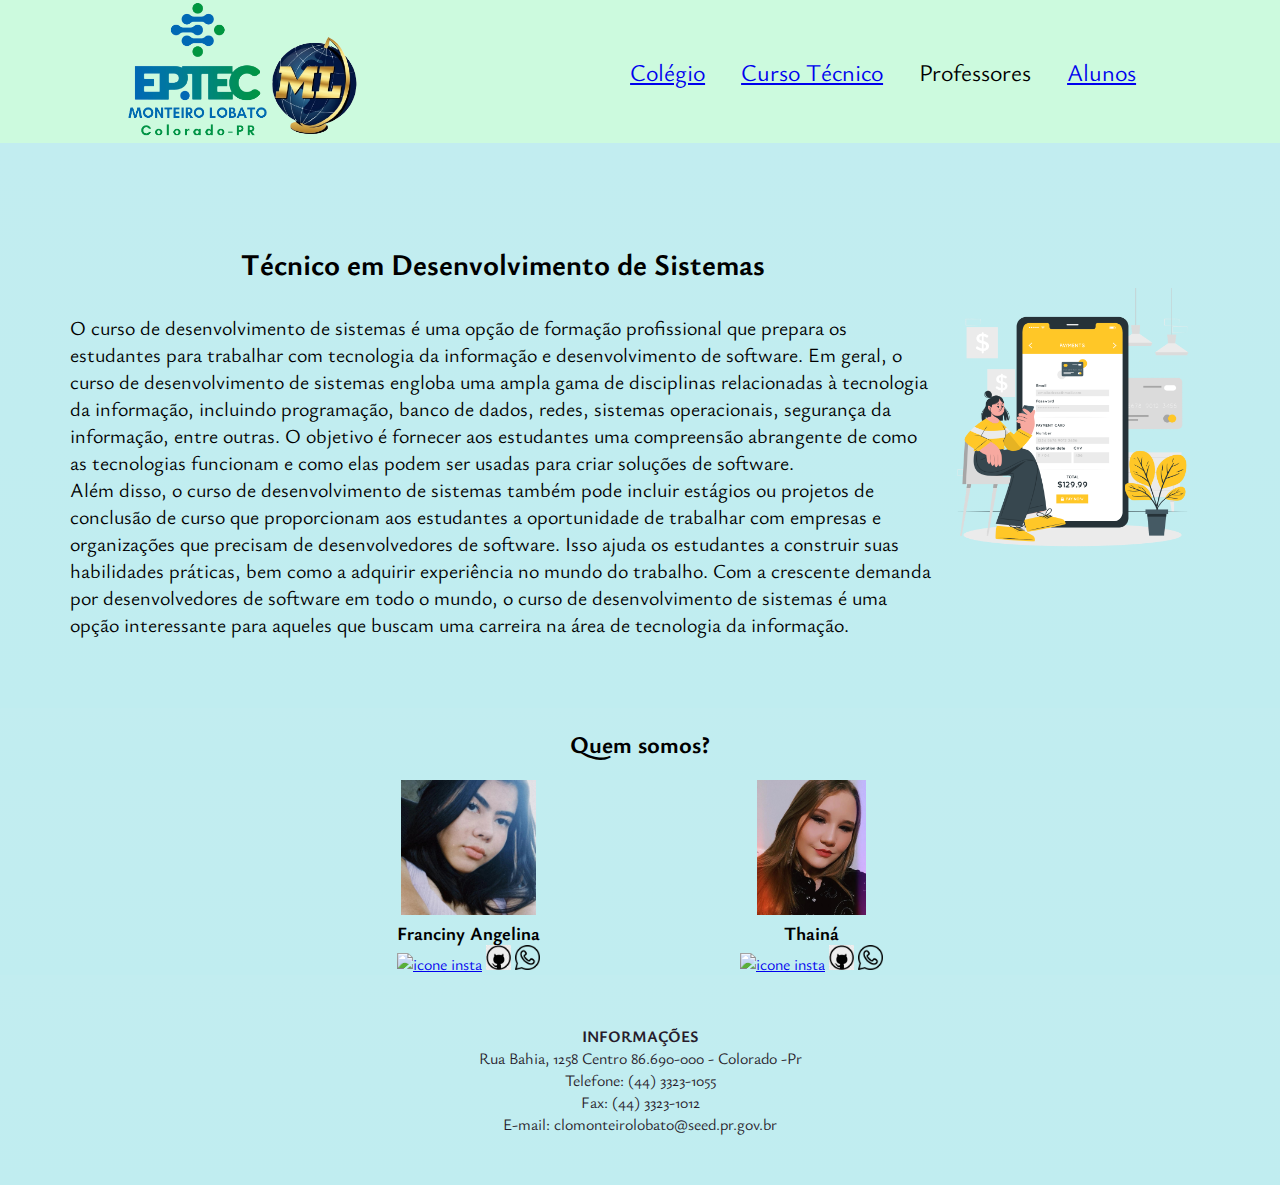
==== index.html @ 19a462c6 "Add files via upload" ====
<!DOCTYPE html>
<html lang="en">
<head>
    <meta charset="UTF-8">
    <meta http-equiv="X-UA-Compatible" content="IE=edge">
    <meta name="viewport" content="width=device-width, initial-scale=1.0">
    <title>site da turma</title>
    <link rel="stylesheet" href="style.css" >
    <link rel="preconnect" href="https://fonts.googleapis.com">
    <link rel="preconnect" href="https://fonts.googleapis.com">
    <link rel="preconnect" href="https://fonts.gstatic.com" crossorigin>
    <link href="https://fonts.googleapis.com/css2?family=Poppins&family=Ysabeau&display=swap" rel="stylesheet">
    <link rel="stylesheet" href="reset.css">
</head>
<body>
    <header class="cabeçalho">
        <img class="cabeçalho-imagem" src="LOGOSITE.png" alt="aqui seria a imagem do logo">
<ul class="cabeçalho-lista">
        <li class="cabeçalho-lista-item"><a href="colegio.html">Colégio</a></li>
        <li class="cabeçalho-lista-item"><a href=https://aluno.escoladigital.pr.gov.br/educacao_profissional_tecnica_nivel_medio>Curso Técnico</a></li>
        <li class="cabeçalho-lista-item">Professores</li>
        <li class="cabeçalho-lista-item"><a href="#estudante">Alunos</a></li>
</ul>

    </header>
    <section class="técnico" >
        <div class="técnico-div-conteúdo" >
        <h2 class="técnico-titulo"> Técnico em Desenvolvimento de Sistemas </h2>
        <p class="técnico-um">O curso de desenvolvimento de sistemas é uma opção de formação profissional que prepara os estudantes para trabalhar com tecnologia da informação e desenvolvimento de software. Em geral, o curso de desenvolvimento de sistemas engloba uma ampla gama de disciplinas relacionadas à tecnologia da informação, incluindo programação, banco de dados, redes, sistemas operacionais, segurança da informação, entre outras. O objetivo é fornecer aos estudantes uma compreensão abrangente de como as tecnologias funcionam e como elas podem ser usadas para criar soluções de software.</p>
        <p class="técnico-dois">Além disso, o curso de desenvolvimento de sistemas também pode incluir estágios ou projetos de conclusão de curso que proporcionam aos estudantes a oportunidade de trabalhar com empresas e organizações que precisam de desenvolvedores de software. Isso ajuda os estudantes a construir suas habilidades práticas, bem como a adquirir experiência no mundo do trabalho. Com a crescente demanda por desenvolvedores de software em todo o mundo, o curso de desenvolvimento de sistemas é uma opção interessante para aqueles que buscam uma carreira na área de tecnologia da informação.</p>
        </div>
        <img class="ilustra-curso" src="ilustracurso.png" alt="ilustração para o curso" >
        </section>      
        <section id="estudante">
        <h2><div class="estudante-titulo"> Quem somos?</h2>
      <div class="estudante-todos">
<div class="estudante-div">
            <img class="estudante-imagem" src="minha foto.jpg" alt="imagem do estudante">
            <h3 class="estudante-nome">Franciny Angelina</h3> 
            <a href="https://instagram.com/franciny.angelina?igshid=YmMyMTA2M2Y="> <img class="estudante-icone" src="insta3.png" alt="icone insta"></a>
            <a href="https://github.com/francinyangelina"><img class="estudante-icone" src="github.jpg" alt="icone github"></a>
            <a href="https://api.whatsapp.com/send?phone=5544997577993"><img class="estudante-icone" src="whatsapp.png" alt="icone wpp"></a>
</div>
 <div class="estudante-div">
            <img class="estudante-imagem" src="thaina.jpg" alt="imagem do estudante">
            <h3 class="estudante-nome">Thainá</h3>
            <a href="https://instagram.com/thaii.m7?igshid=ZDdkNTZiNTM="> <img class="estudante-icone" src="insta3.png" alt="icone insta"></a>
            <a href="https://github.com/Thaiina"><img class="estudante-icone" src="github.jpg" alt="icone github"></a>
            <a href="https://wa.me/5544997275889"><img class="estudante-icone" src="whatsapp.png" alt="icone wpp"></a>
        </div>
      </div>
    </section>
    </section>
    <footer class="rodape">
        <h4>INFORMAÇÕES</h4>
        <p>Rua Bahia, 1258 Centro 86.690-000 - Colorado -Pr</p>
        <p>Telefone: (44) 3323-1055</p>
        <p>Fax: (44) 3323-1012</p>
        <p>E-mail: clomonteirolobato@seed.pr.gov.br</p>
        </h4>
    </footer>
</body>
</html>
---- style.css ----
* {
     margin: 0;
     padding: 0;

}

.cabeçalho {
     background-color: #CCFADE; 
     color: black;
     display: flex;
     justify-content: space-around;
     align-items: center;
     padding: 0px 10;
}

.cabeçalho-imagem{
     width: 18%;
}

.cabeçalho-lista-item{
     display: inline-block;
     margin: 0 16px;
     font-size: 24px;
}

.cabecalho-lista-item :hover{
     color: rgb(255, 255, 255);
     text-decoration: underline;
}

.técnico{
     background-image: linear-gradient(#C2EDF0, #C0EDF0);
     padding: 70px;
     display: flex;
     justify-content: center;
     font-size: 20px ;
     align-items: center;
     color: black;
}

.técnico-div-conteudo{
     width: 95%;
}

.técnico-titulo{
     padding: 30px 0;
     font-size: 30px;
     text-align: center;
}

.ilustra-curso{
     height: 275px;
}

body{
     font-family: 'Poppins', sans-serif;
     font-family: 'Ysabeau', sans-serif;
}

.estudante-titulo{
     background-image: linear-gradient(#C2EDF0, #C0EDF0);
     padding: 20px;
     font-size: 24px;
     text-align: center;
     color:rgb(0, 0, 0);
}

.estudante-imagem{
     height: 135px;
}

.estudante-icone{
     width: 25px;
}

 .estudante-todos{
     background-image: linear-gradient(#C2EDF0, #C0EDF0);
     color: black;
     text-align: center;
     display: flex;
     justify-content: center;
     gap: 200px;
 }
 
 .rodape{
     color: rgb(39, 28, 43);
     background: linear-gradient(#C2EDF0, #C0EDF0);
     text-align: center;
     padding:50px 0;
 }

 .historia-titulo{
     padding: 30px 0;
     font-size: 30px;
     text-align: center;
}

 #historia-escola{
     background-image: linear-gradient(#C2EDF0, #C0EDF0);
     padding: 70px;
     display: flex;
     justify-content: center;
     font-size: 20px ;
     align-items: center;
     color: black;
}

.historia-colegio{
     width: 95%;
}
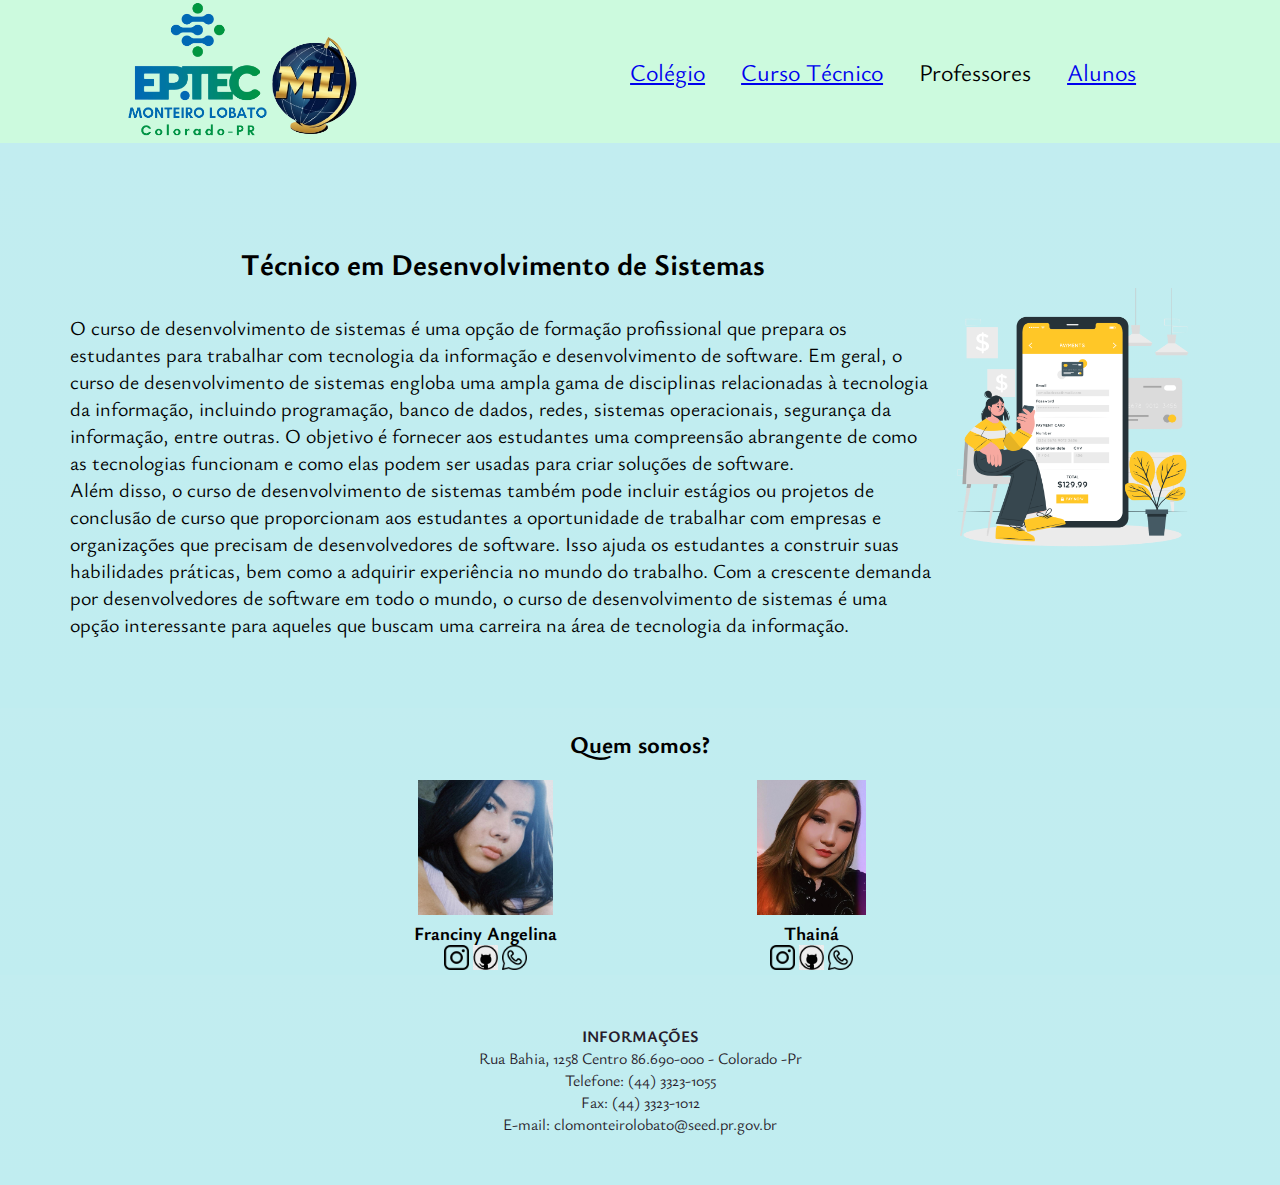
==== commit d2472ca5: "Add files via upload" ====
--- a/index.html
+++ b/index.html
@@ -25,9 +25,9 @@
     </header>
     <section class="técnico" >
         <div class="técnico-div-conteúdo" >
-        <h2 class="técnico-titulo"> Técnico em Desenvolvimento de Sistemas </h2>
-        <p class="técnico-um">O curso de desenvolvimento de sistemas é uma opção de formação profissional que prepara os estudantes para trabalhar com tecnologia da informação e desenvolvimento de software. Em geral, o curso de desenvolvimento de sistemas engloba uma ampla gama de disciplinas relacionadas à tecnologia da informação, incluindo programação, banco de dados, redes, sistemas operacionais, segurança da informação, entre outras. O objetivo é fornecer aos estudantes uma compreensão abrangente de como as tecnologias funcionam e como elas podem ser usadas para criar soluções de software.</p>
-        <p class="técnico-dois">Além disso, o curso de desenvolvimento de sistemas também pode incluir estágios ou projetos de conclusão de curso que proporcionam aos estudantes a oportunidade de trabalhar com empresas e organizações que precisam de desenvolvedores de software. Isso ajuda os estudantes a construir suas habilidades práticas, bem como a adquirir experiência no mundo do trabalho. Com a crescente demanda por desenvolvedores de software em todo o mundo, o curso de desenvolvimento de sistemas é uma opção interessante para aqueles que buscam uma carreira na área de tecnologia da informação.</p>
+            <h2 class="técnico-titulo"> Técnico em Desenvolvimento de Sistemas </h2>
+            <p class="técnico-um">O curso de desenvolvimento de sistemas é uma opção de formação profissional que prepara os estudantes para trabalhar com tecnologia da informação e desenvolvimento de software. Em geral, o curso de desenvolvimento de sistemas engloba uma ampla gama de disciplinas relacionadas à tecnologia da informação, incluindo programação, banco de dados, redes, sistemas operacionais, segurança da informação, entre outras. O objetivo é fornecer aos estudantes uma compreensão abrangente de como as tecnologias funcionam e como elas podem ser usadas para criar soluções de software.</p>
+            <p class="técnico-dois">Além disso, o curso de desenvolvimento de sistemas também pode incluir estágios ou projetos de conclusão de curso que proporcionam aos estudantes a oportunidade de trabalhar com empresas e organizações que precisam de desenvolvedores de software. Isso ajuda os estudantes a construir suas habilidades práticas, bem como a adquirir experiência no mundo do trabalho. Com a crescente demanda por desenvolvedores de software em todo o mundo, o curso de desenvolvimento de sistemas é uma opção interessante para aqueles que buscam uma carreira na área de tecnologia da informação.</p>
         </div>
         <img class="ilustra-curso" src="ilustracurso.png" alt="ilustração para o curso" >
         </section>      
@@ -37,14 +37,14 @@
 <div class="estudante-div">
             <img class="estudante-imagem" src="minha foto.jpg" alt="imagem do estudante">
             <h3 class="estudante-nome">Franciny Angelina</h3> 
-            <a href="https://instagram.com/franciny.angelina?igshid=YmMyMTA2M2Y="> <img class="estudante-icone" src="insta3.png" alt="icone insta"></a>
+            <a href="https://instagram.com/franciny.angelina?igshid=YmMyMTA2M2Y="> <img class="estudante-icone" src="insta.png" alt="icone insta"></a>
             <a href="https://github.com/francinyangelina"><img class="estudante-icone" src="github.jpg" alt="icone github"></a>
             <a href="https://api.whatsapp.com/send?phone=5544997577993"><img class="estudante-icone" src="whatsapp.png" alt="icone wpp"></a>
 </div>
  <div class="estudante-div">
             <img class="estudante-imagem" src="thaina.jpg" alt="imagem do estudante">
             <h3 class="estudante-nome">Thainá</h3>
-            <a href="https://instagram.com/thaii.m7?igshid=ZDdkNTZiNTM="> <img class="estudante-icone" src="insta3.png" alt="icone insta"></a>
+            <a href="https://instagram.com/thaii.m7?igshid=ZDdkNTZiNTM="> <img class="estudante-icone" src="insta.png" alt="icone insta"></a>
             <a href="https://github.com/Thaiina"><img class="estudante-icone" src="github.jpg" alt="icone github"></a>
             <a href="https://wa.me/5544997275889"><img class="estudante-icone" src="whatsapp.png" alt="icone wpp"></a>
         </div>
--- a/style.css
+++ b/style.css
@@ -39,7 +39,7 @@
 }
 
 .técnico-div-conteudo{
-     width: 95%;
+    width: 95%;
 }
 
 .técnico-titulo{
@@ -105,6 +105,37 @@
      color: black;
 }
 
-.historia-colegio{
-     width: 95%;
+#fotos-escola{
+     background-image: linear-gradient(#C2EDF0, #C0EDF0);
+     padding: 70px;
+     font-size: 20px ;
+     justify-content: center;
+     align-items: center;
+     color: #000000;
 }
+
+.espaço-titulo{
+     padding: 30px 0;
+     font-size: 30px;
+     text-align: center;
+}
+
+.faxada{
+     margin: 45px;
+     height: 200px;
+}
+
+.portao{
+     margin: 45px;
+     height: 200px;
+}
+
+.biblioteca{
+     margin: 45px;
+     height: 200px;
+}
+
+.patio{
+     margin: 45px;
+     height: 200px;
+}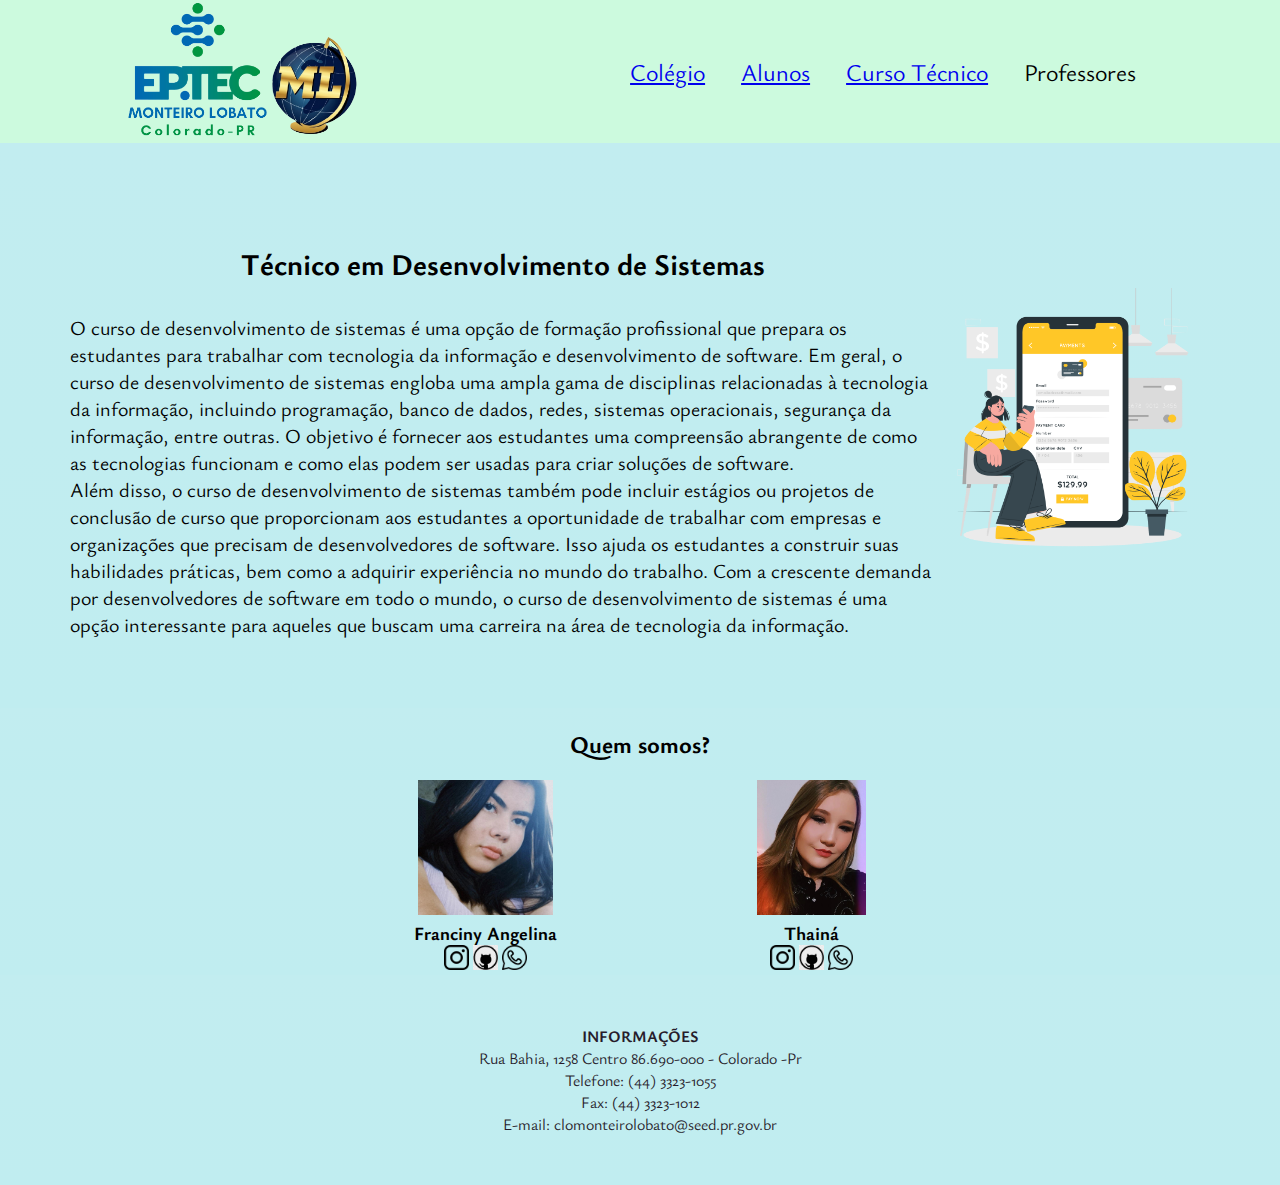
==== commit 445636b6: "Add files via upload" ====
--- a/index.html
+++ b/index.html
@@ -17,9 +17,9 @@
         <img class="cabeçalho-imagem" src="LOGOSITE.png" alt="aqui seria a imagem do logo">
 <ul class="cabeçalho-lista">
         <li class="cabeçalho-lista-item"><a href="colegio.html">Colégio</a></li>
+        <li class="cabeçalho-lista-item"><a href="#estudante">Alunos</a></li>
         <li class="cabeçalho-lista-item"><a href=https://aluno.escoladigital.pr.gov.br/educacao_profissional_tecnica_nivel_medio>Curso Técnico</a></li>
         <li class="cabeçalho-lista-item">Professores</li>
-        <li class="cabeçalho-lista-item"><a href="#estudante">Alunos</a></li>
 </ul>
 
     </header>
